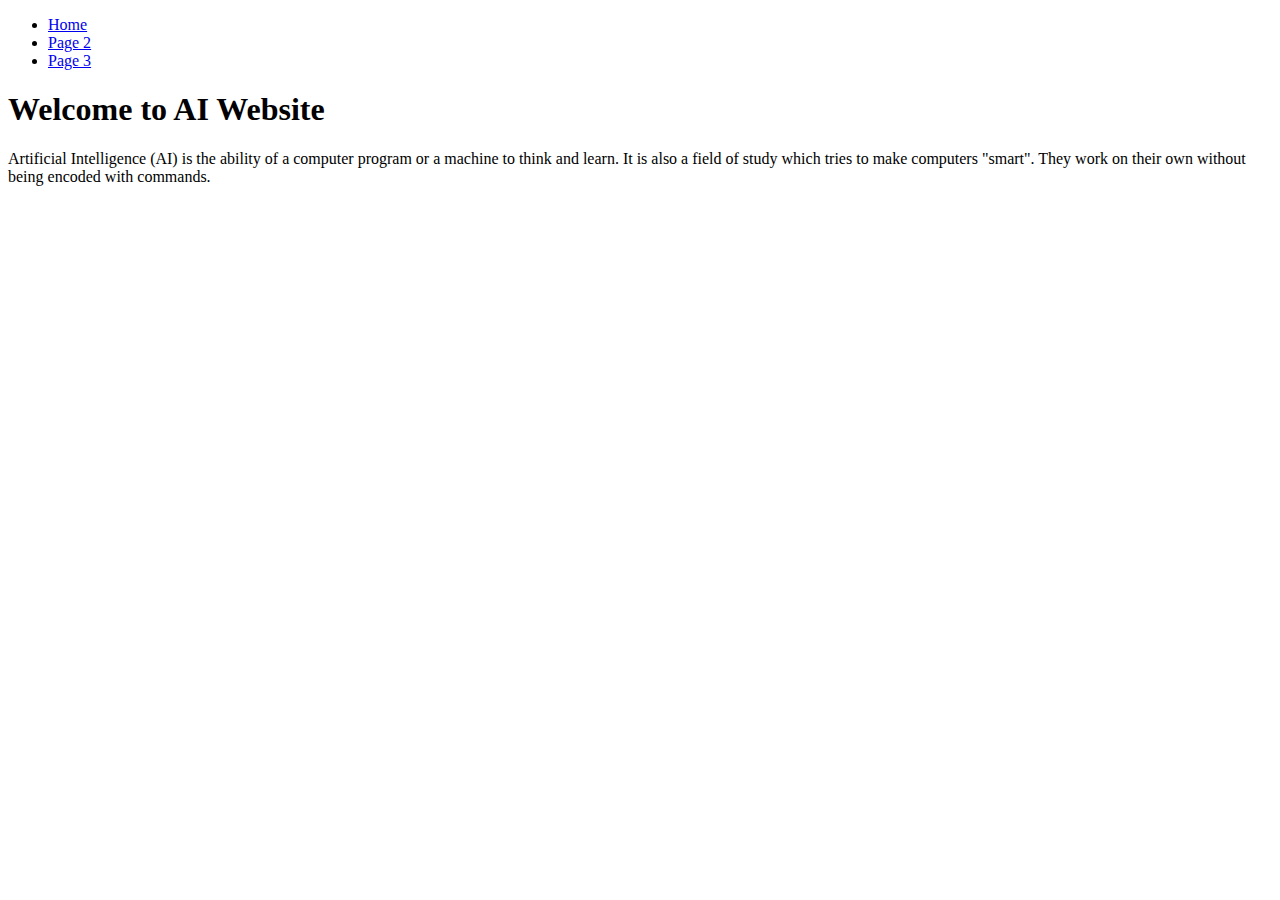
==== index.html @ e1d128fb "Create index.html" ====
<!DOCTYPE html>
<html lang="en">
<head>
  <meta charset="UTF-8">
  <meta name="viewport" content="width=device-width, initial-scale=1.0">
  <title>AI Website - Home</title>
  <link rel="stylesheet" href="styles.css">
</head>
<body>
  <header>
    <nav>
      <ul>
        <li><a href="index.html">Home</a></li>
        <li><a href="page2.html">Page 2</a></li>
        <li><a href="page3.html">Page 3</a></li>
      </ul>
    </nav>
  </header>
  <main>
    <h1>Welcome to AI Website</h1>
    <p>Artificial Intelligence (AI) is the ability of a computer program or a machine to think and learn. It is also a field of study which tries to make computers "smart". They work on their own without being encoded with commands.</p>
  </main>
</body>
</html>
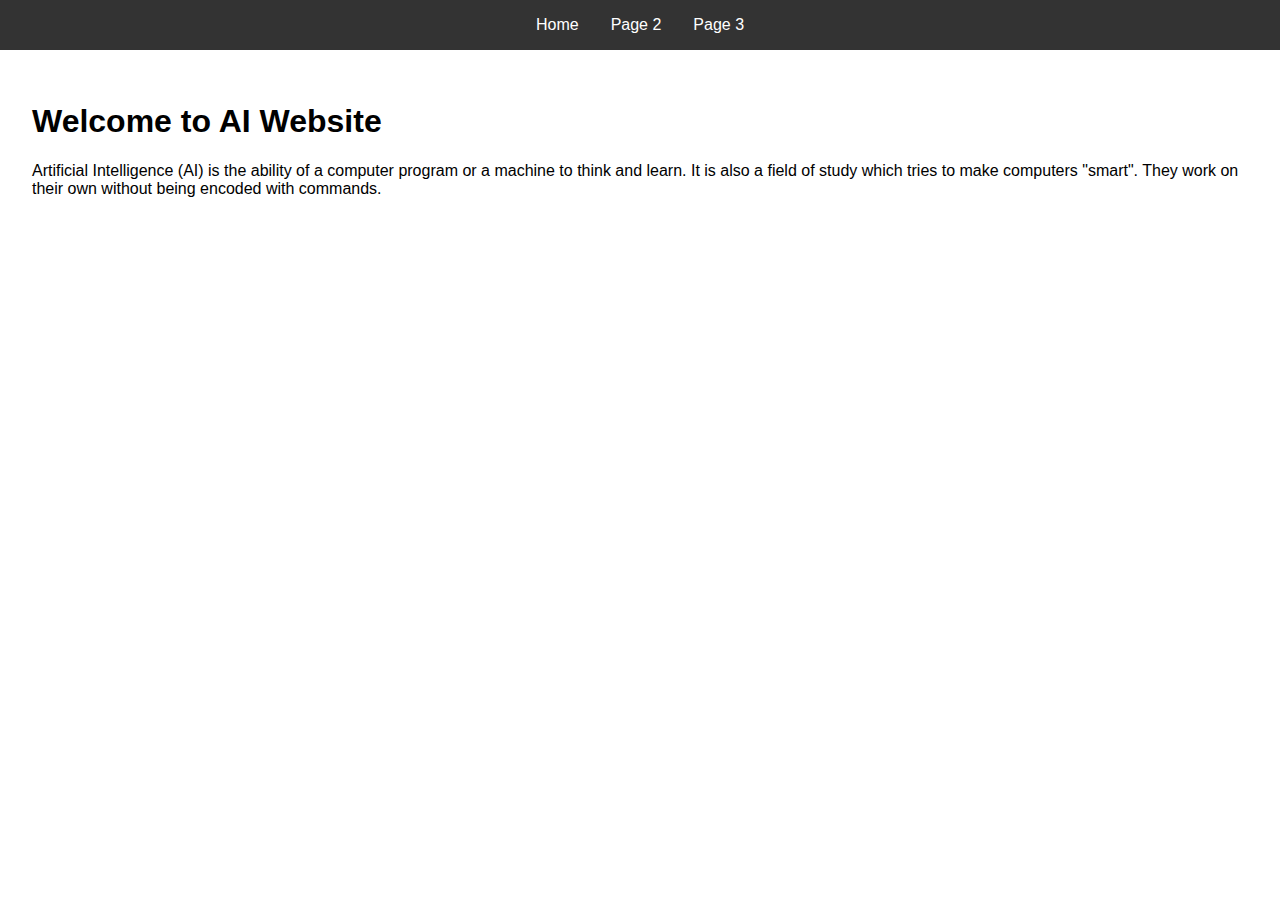
==== commit 2a05d82e: "Update index.html" ====
--- a/index.html
+++ b/index.html
@@ -5,6 +5,15 @@
   <meta name="viewport" content="width=device-width, initial-scale=1.0">
   <title>AI Website - Home</title>
   <link rel="stylesheet" href="styles.css">
+  <script>
+var MemberSpace = window.MemberSpace || {"subdomain":"github6"};
+(function(d){
+  var s = d.createElement("script");
+  s.src = "https://cdn.memberspace.com/scripts/widgets.js";
+  var e = d.getElementsByTagName("script")[0];
+  e.parentNode.insertBefore(s,e);
+}(document));
+</script>
 </head>
 <body>
   <header>
--- a/styles.css
+++ b/styles.css
@@ -0,0 +1,35 @@
+body {
+  font-family: Arial, sans-serif;
+  margin: 0;
+  padding: 0;
+}
+
+header {
+  background-color: #333;
+  padding: 1rem 0;
+}
+
+nav ul {
+  list-style-type: none;
+  margin: 0;
+  padding: 0;
+  display: flex;
+  justify-content: center;
+}
+
+nav li {
+  margin: 0 1rem;
+}
+
+nav a {
+  color: #fff;
+  text-decoration: none;
+}
+
+nav a:hover {
+  text-decoration: underline;
+}
+
+main {
+  padding: 2rem;
+}
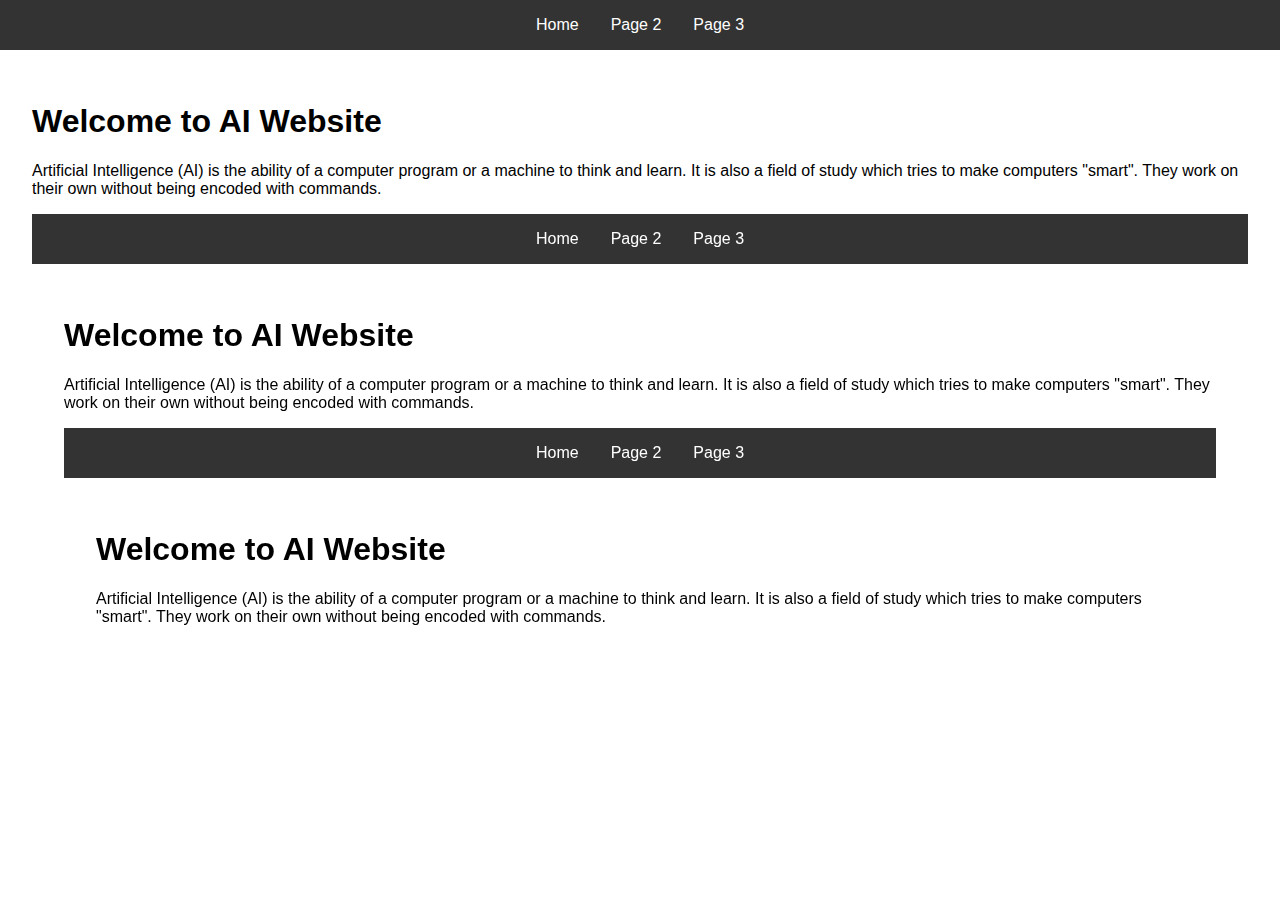
==== commit 5041cd2c: "Update index.html" ====
--- a/index.html
+++ b/index.html
@@ -28,6 +28,7 @@
   <main>
     <h1>Welcome to AI Website</h1>
     <p>Artificial Intelligence (AI) is the ability of a computer program or a machine to think and learn. It is also a field of study which tries to make computers "smart". They work on their own without being encoded with commands.</p>
+    <div style="width:100%;text-align:center;"><iframe src="https://dankornas.github.io?emedded=yes&msopen=/member/plans/all" width="100%" height="500" frameborder="0" seamless="true"></iframe></div>
   </main>
 </body>
 </html>
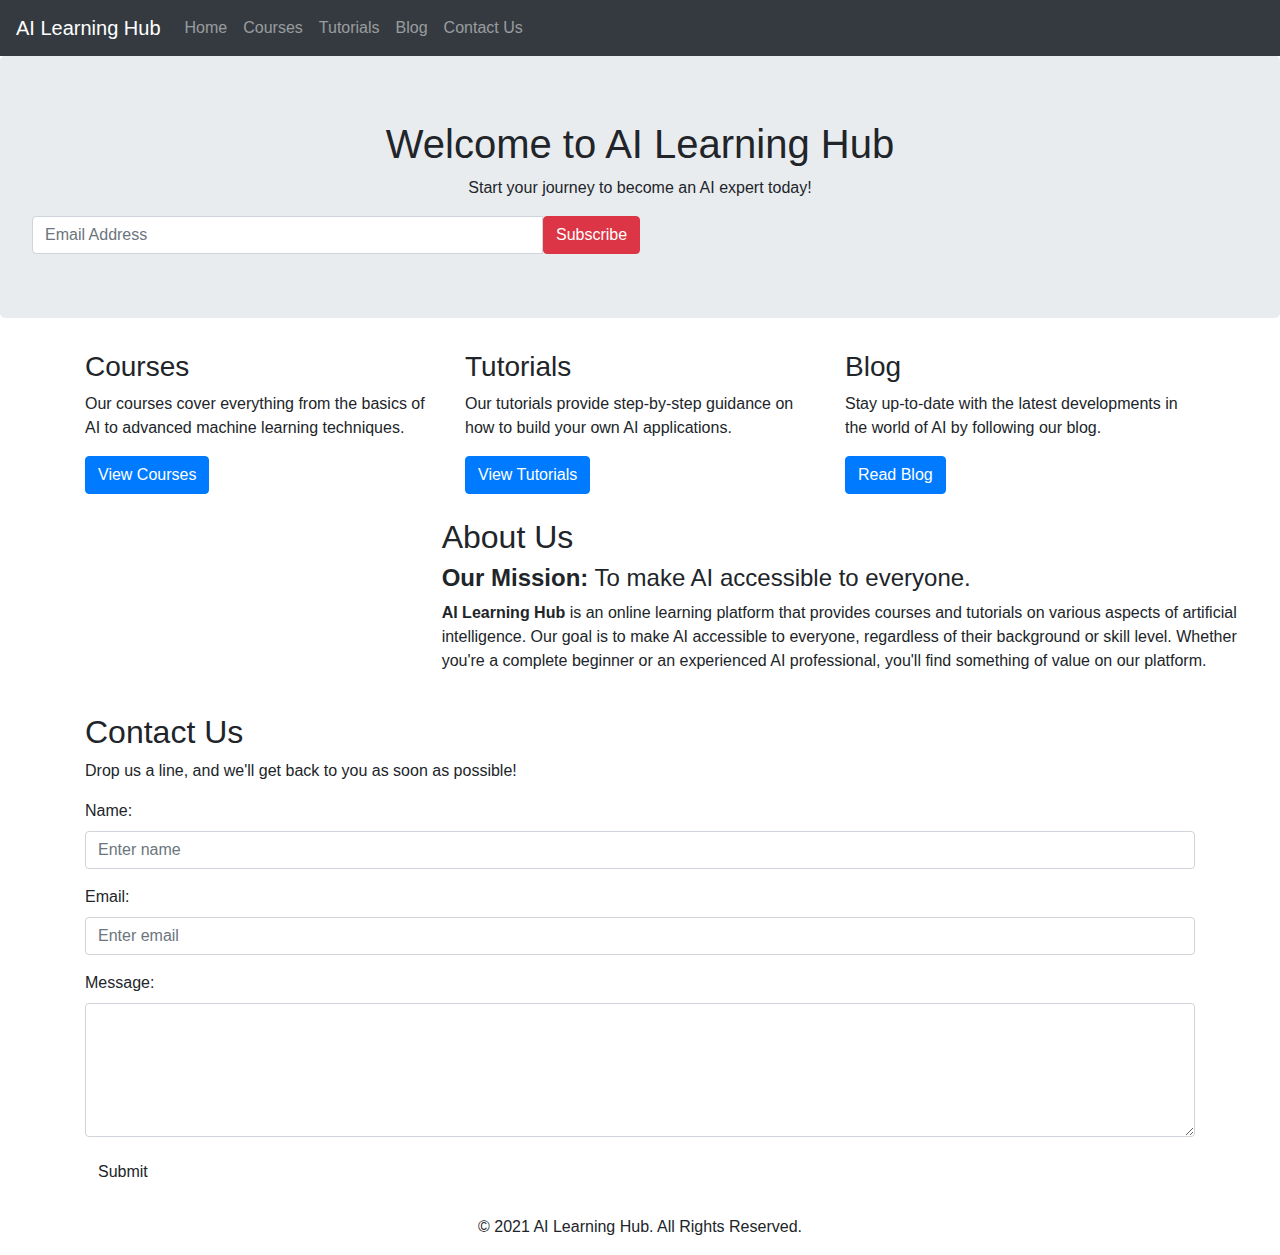
==== commit d3fbc305: "Update index.html" ====
--- a/index.html
+++ b/index.html
@@ -1,11 +1,15 @@
-<!DOCTYPE html>
+  <!doctype html>
 <html lang="en">
-<head>
-  <meta charset="UTF-8">
-  <meta name="viewport" content="width=device-width, initial-scale=1.0">
-  <title>AI Website - Home</title>
-  <link rel="stylesheet" href="styles.css">
-  <script>
+<html>
+  <head>
+    <title>AI Learning Hub</title>
+    <meta charset="utf-8">
+    <meta name="viewport" content="width=device-width, initial-scale=1">
+    <link rel="stylesheet" href="https://maxcdn.bootstrapcdn.com/bootstrap/4.5.2/css/bootstrap.min.css">
+    <script src="https://ajax.googleapis.com/ajax/libs/jquery/3.5.1/jquery.min.js"></script>
+    <script src="https://cdnjs.cloudflare.com/ajax/libs/popper.js/1.16.0/umd/popper.min.js"></script>
+    <script src="https://maxcdn.bootstrapcdn.com/bootstrap/4.5.2/js/bootstrap.min.js"></script>
+     <script>
 var MemberSpace = window.MemberSpace || {"subdomain":"github6"};
 (function(d){
   var s = d.createElement("script");
@@ -14,21 +18,104 @@
   e.parentNode.insertBefore(s,e);
 }(document));
 </script>
-</head>
-<body>
-  <header>
-    <nav>
-      <ul>
-        <li><a href="index.html">Home</a></li>
-        <li><a href="page2.html">Page 2</a></li>
-        <li><a href="page3.html">Page 3</a></li>
-      </ul>
+  </head>
+  <body>
+    <nav class="navbar navbar-expand-md bg-dark navbar-dark">
+      <a class="navbar-brand" href="#">AI Learning Hub</a>
+      <button class="navbar-toggler" type="button" data-toggle="collapse" data-target="#collapsibleNavbar">
+        <span class="navbar-toggler-icon"></span>
+      </button>
+      <div class="collapse navbar-collapse" id="collapsibleNavbar">
+        <ul class="navbar-nav">
+          <li class="nav-item">
+            <a class="nav-link" href="#">Home</a>
+          </li>
+          <li class="nav-item">
+            <a class="nav-link" href="#">Courses</a>
+          </li>
+          <li class="nav-item">
+            <a class="nav-link" href="#">Tutorials</a>
+          </li>
+          <li class="nav-item">
+            <a class="nav-link" href="#">Blog</a>
+          </li>
+          <li class="nav-item">
+            <a class="nav-link" href="#">Contact Us</a>
+          </li>
+        </ul>
+      </div>
     </nav>
-  </header>
-  <main>
-    <h1>Welcome to AI Website</h1>
-    <p>Artificial Intelligence (AI) is the ability of a computer program or a machine to think and learn. It is also a field of study which tries to make computers "smart". They work on their own without being encoded with commands.</p>
-    <div style="width:100%;text-align:center;"><iframe src="https://dankornas.github.io?emedded=yes&msopen=/member/plans/all" width="100%" height="500" frameborder="0" seamless="true"></iframe></div>
-  </main>
-</body>
+    <div class="jumbotron text-center">
+      <h1>Welcome to AI Learning Hub</h1>
+      <p>Start your journey to become an AI expert today!</p>
+      <form class="form-inline" action="/action_page.php">
+        <div class="input-group">
+          <input type="email" class="form-control" size="50" placeholder="Email Address" required>
+          <div class="input-group-btn">
+            <button type="button" class="btn btn-danger">Subscribe</button>
+          </div>
+        </div>
+      </form>
+    </div>
+    <div class="container">
+      <div class="row">
+        <div class="col-sm-4">
+          <h3>Courses</h3>
+          <p>Our courses cover everything from the basics of AI to advanced machine learning techniques.</p>
+          <a href="#" class="btn btn-primary">View Courses</a>
+        </div>
+        <div class="col-sm-4">
+          <h3>Tutorials</h3>
+          <p>Our tutorials provide step-by-step guidance on how to build your own AI applications.</p>
+          <a href="#" class="btn btn-primary">View Tutorials</a>
+        </div>
+        <div class="col-sm-4">
+          <h3>Blog</h3>
+          <p>Stay up-to-date with the latest developments in the world of AI by following our blog.</p>
+          <a href="#" class="btn btn-primary">Read Blog</a>
+        </div>
+      </div>
+    </div>
+    <br>
+    <div class="container-fluid bg-grey">
+      <div class="row">
+        <div class="col-sm-4">
+          <span class="glyphicon glyphicon-globe logo"></span>
+        </div>
+        <div class="col-sm-8">
+          <h2>About Us</h2>
+          <h4><strong>Our Mission:</strong> To make AI accessible to everyone.</h4>
+          <p><strong>AI Learning Hub</strong> is an online learning platform that provides courses and tutorials on various aspects of artificial intelligence. Our goal is to make AI accessible to everyone, regardless of their background or skill level. Whether you're a complete beginner or an experienced AI professional, you'll find something of value on our platform.</p>
+        </div>
+      </div>
+    </div>
+    <br>
+    <div class="container">
+      <div class="row">
+        <div class="col-sm-12">
+          <h2>Contact Us</h2>
+          <p>Drop us a line, and we'll get back to you as soon as possible!</p>
+          <form action="/action_page.php">
+            <div class="form-group">
+              <label for="name">Name:</label>
+              <input type="text" class="form-control" id="name" placeholder="Enter name" name="name">
+            </div>
+            <div class="form-group">
+              <label for="email">Email:</label>
+              <input type="email" class="form-control" id="email" placeholder="Enter email" name="email">
+            </div>
+            <div class="form-group">
+              <label for="message">Message:</label>
+              <textarea class="form-control" rows="5" id="message" name="message"></textarea>
+            </div>
+            <button type="submit" class="btn btn-default">Submit</button>
+          </form>
+        </div>
+      </div>
+    </div>
+    <br>
+    <footer class="container-fluid text-center">
+      <p>&copy; 2021 AI Learning Hub. All Rights Reserved.</p>
+    </footer>
+  </body>
 </html>
